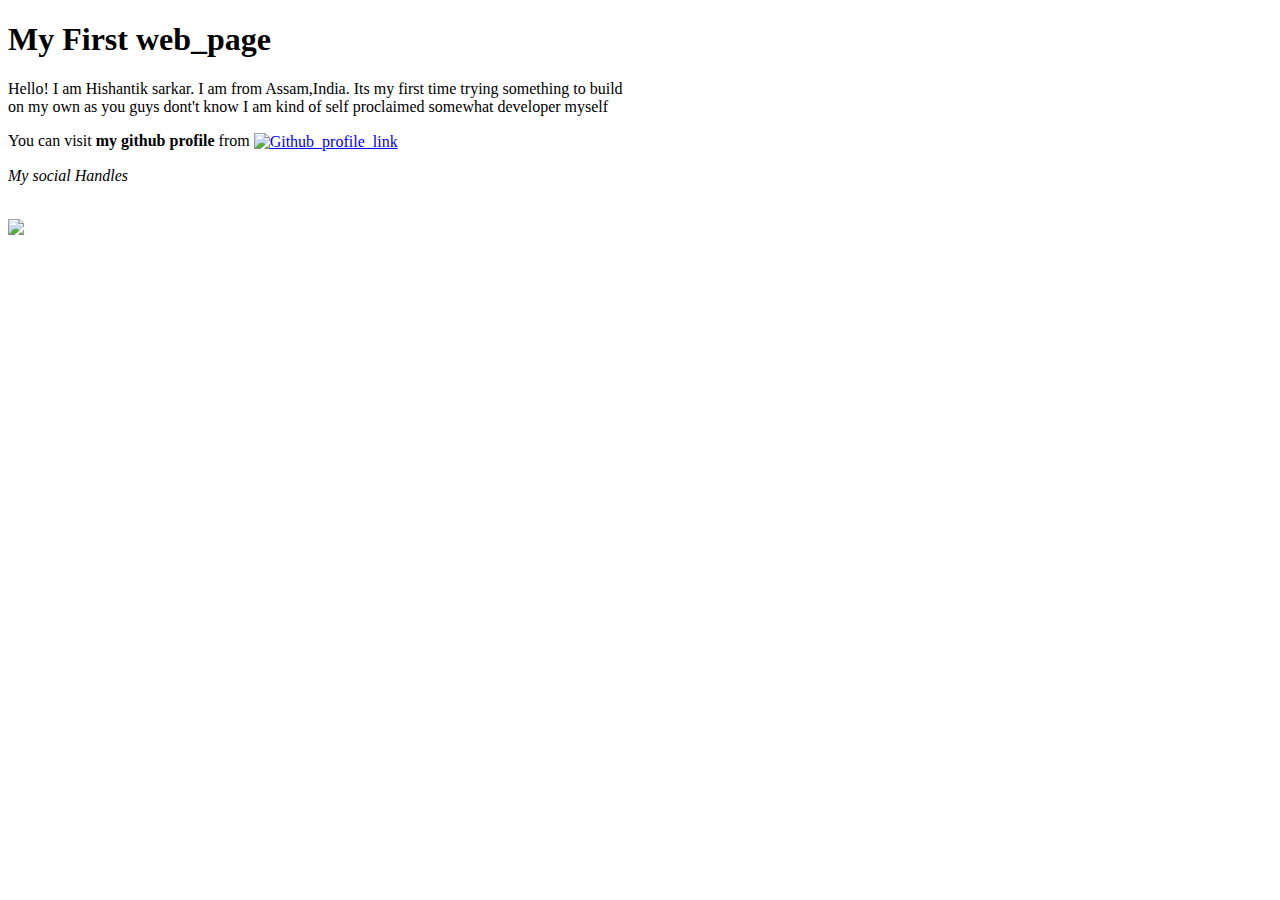
==== index.html @ d73ec803 "simple static webpage" ====
<!DOCTYPE html>
<html lang="en">
<head>
  <meta charset="utf-8">
  <title>My first webpage</title>
</head>
<body>
  <h1>
    My First web_page
  </h1>
  <p>Hello! I am Hishantik sarkar. I am from Assam,India. Its my first time trying something to build 
    </br> on my own as you guys dont't know I am kind of self proclaimed somewhat developer myself
  </p>
 <p>You can visit<strong> my github profile</strong> from 
    <a href="https://github.com/Hishantik" target="_blank">
      <img align=center src="https://img.shields.io/badge/github-%23121011.svg?style=for-the-badge&logo=github&logoColor=white&style=social" alt="Github_profile_link"></a>
 </p>
 <p><em>My social Handles</em></p>
 <br>
 <a href="https://twitter.com/sarkar_234" target="_blank">
  <img src="https://img.shields.io/badge/Twitter-%231DA1F2.svg?style=for-the-badge&logo=Twitter&logoColor=white&style=social">
 </a>
</body>
</html>
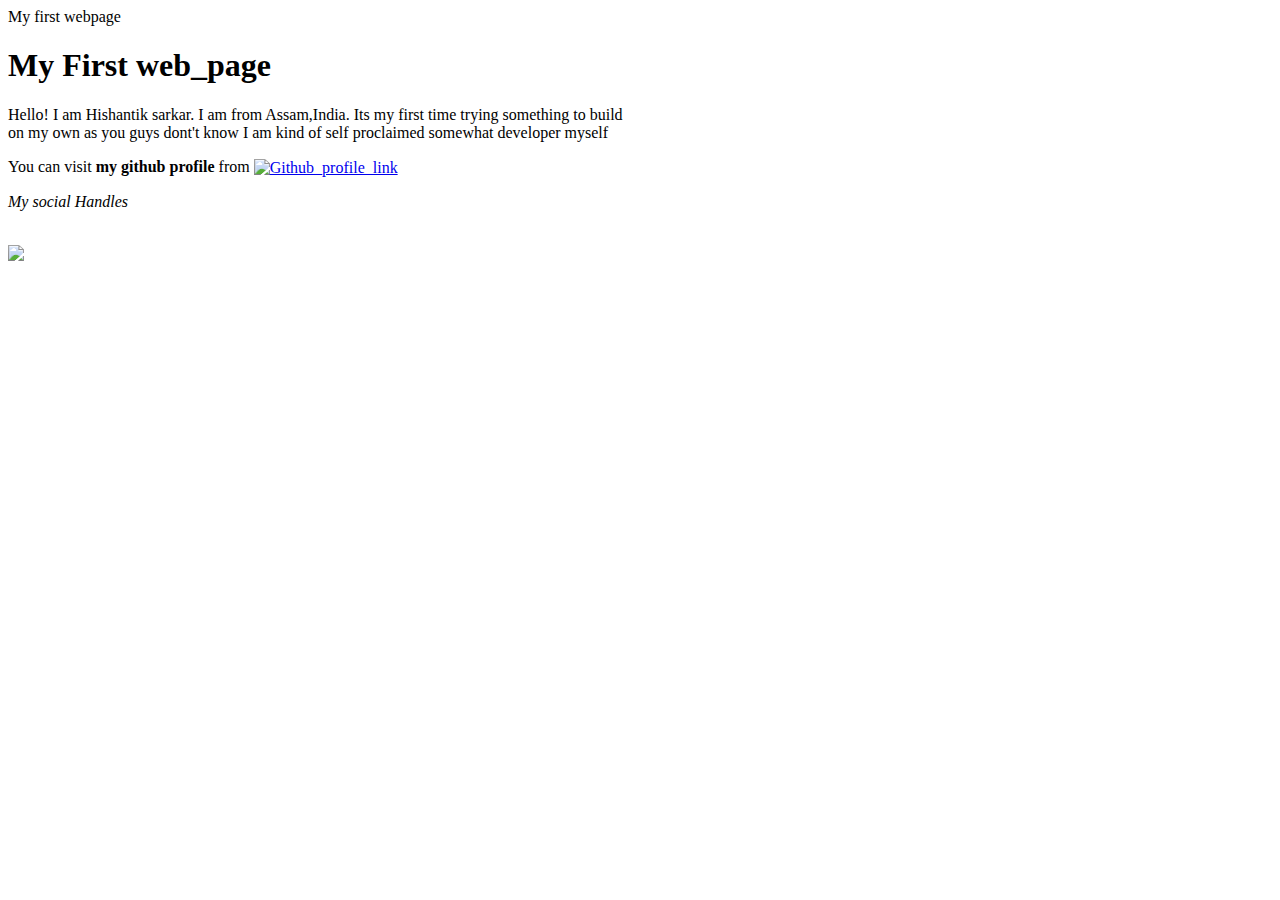
==== commit 4d61626a: "project added" ====
--- a/index.html
+++ b/index.html
@@ -2,6 +2,11 @@
 <html lang="en">
 <head>
   <meta charset="utf-8">
+  <meta name="viewport" content="width=device-width, initial-scale=1.0" />
+  <meta name="description" content="simple webProgramming" />
+  <meta name="keywords" content="dekus_fisrt_page, Dekustikroject"/>
+  <meta name="author" content="Hishantik"/>
+  <meta htt-equiv="refresh" content="10,url=https://hishantik.github.io/Webdev"
   <title>My first webpage</title>
 </head>
 <body>
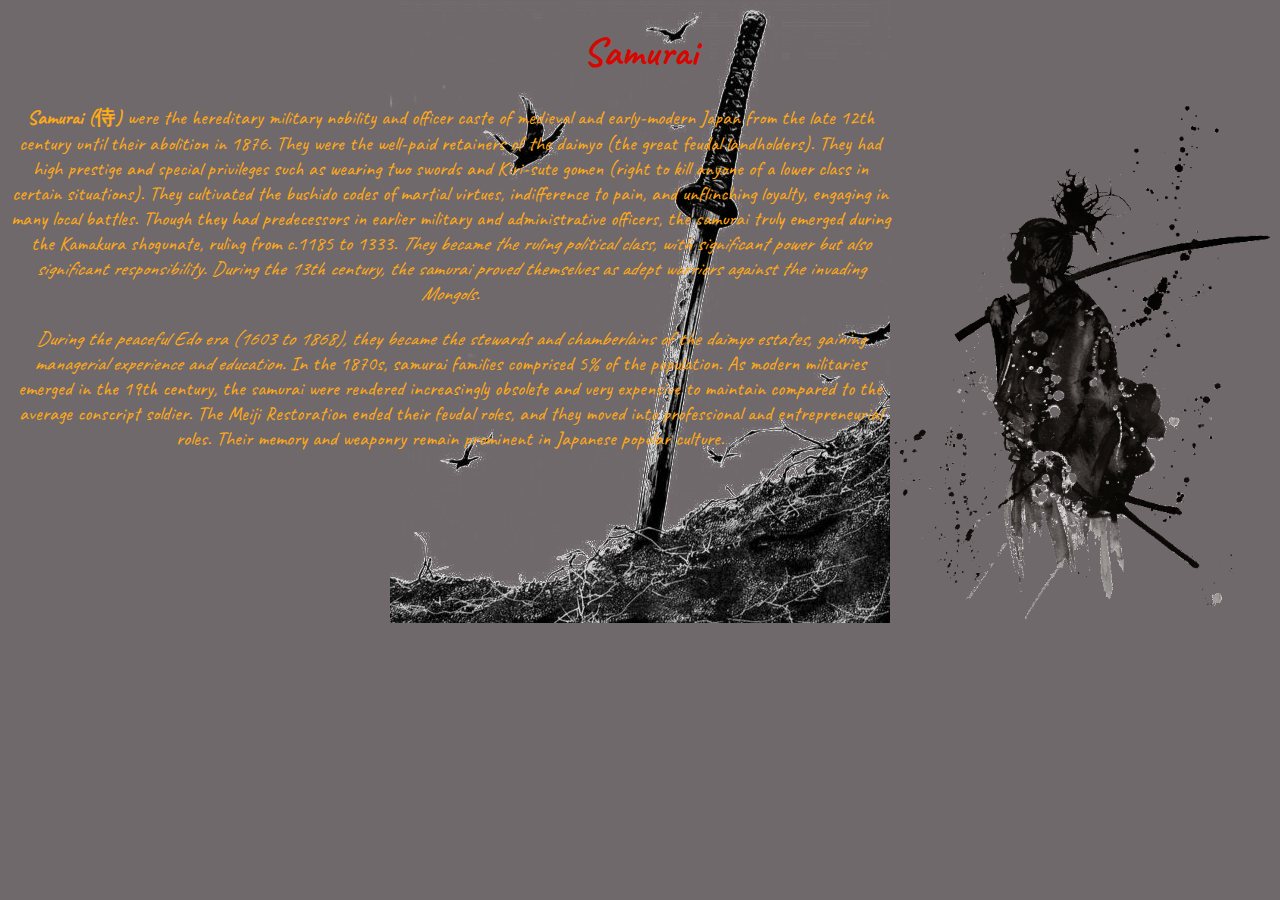
==== commit 5456fe89: "first webpage created related samurai docs included simple css and some commonly used hr=tml tags" ====
--- a/index.html
+++ b/index.html
@@ -1,29 +1,49 @@
 <!DOCTYPE html>
-<html lang="en">
-<head>
-  <meta charset="utf-8">
-  <meta name="viewport" content="width=device-width, initial-scale=1.0" />
-  <meta name="description" content="simple webProgramming" />
-  <meta name="keywords" content="dekus_fisrt_page, Dekustikroject"/>
-  <meta name="author" content="Hishantik"/>
-  <meta htt-equiv="refresh" content="10,url=https://hishantik.github.io/Webdev"
-  <title>My first webpage</title>
-</head>
-<body>
-  <h1>
-    My First web_page
-  </h1>
-  <p>Hello! I am Hishantik sarkar. I am from Assam,India. Its my first time trying something to build 
-    </br> on my own as you guys dont't know I am kind of self proclaimed somewhat developer myself
-  </p>
- <p>You can visit<strong> my github profile</strong> from 
-    <a href="https://github.com/Hishantik" target="_blank">
-      <img align=center src="https://img.shields.io/badge/github-%23121011.svg?style=for-the-badge&logo=github&logoColor=white&style=social" alt="Github_profile_link"></a>
- </p>
- <p><em>My social Handles</em></p>
- <br>
- <a href="https://twitter.com/sarkar_234" target="_blank">
-  <img src="https://img.shields.io/badge/Twitter-%231DA1F2.svg?style=for-the-badge&logo=Twitter&logoColor=white&style=social">
- </a>
-</body>
-</html>+<html>
+  <head>
+    <title>Hishantik's Samurai webpage</title>
+    <meta charset="utf-8" />
+    <meta name="description" content="My first webpage step towards webdev" />
+    <meta name="keywords" content="hishantik, dekustik" />
+    <meta name="viewport" content="width=device-width, initial-scale=1.0">
+    <meta http-equiv="X-UA-Compatible" content="IE=edge">
+    <link rel="stylesheet" href="./css/samurai.css" />
+  </head>
+  <body class="page1">
+    <a href="./pages/page2.html"><h1>Samurai</h1></a>
+    <img
+      align="right"
+      width="30%"
+      height="20%"
+      src="./img/samurai1.png"
+      alt="samurai holding stick"
+    />
+    <p>
+      <strong>Samurai (侍)</strong> were the hereditary military nobility and officer
+      caste of medieval and early-modern Japan from the late 12th century until
+      their abolition in 1876. They were the well-paid retainers of the daimyo
+      (the great feudal landholders). They had high prestige and special
+      privileges such as wearing two swords and Kiri-sute gomen (right to kill
+      anyone of a lower class in certain situations). They cultivated the
+      bushido codes of martial virtues, indifference to pain, and unflinching
+      loyalty, engaging in many local battles. Though they had predecessors in
+      earlier military and administrative officers, the samurai truly emerged
+      during the Kamakura shogunate, ruling from c.1185 to 1333.<em> They became the
+      ruling political class, with significant power but also significant
+      responsibility. During the 13th century, the samurai proved themselves as
+      adept warriors against the invading Mongols.</em>
+    </p>
+    <p>
+      <em>During the peaceful Edo era
+      (1603 to 1868), they became the stewards and chamberlains of the daimyo
+      estates, gaining managerial experience and education.</em> In the 1870s,
+      samurai families comprised 5% of the population. As modern militaries
+      emerged in the 19th century, the samurai were rendered increasingly
+      obsolete and very expensive to maintain compared to the average conscript
+      soldier. The Meiji Restoration ended their feudal roles, and they moved
+      into professional and entrepreneurial roles. Their memory and weaponry
+      remain prominent in Japanese popular culture.
+    </p>
+
+  </body>
+</html>
--- a/css/samurai.css
+++ b/css/samurai.css
@@ -0,0 +1,37 @@
+
+@import url('https://fonts.googleapis.com/css2?family=Caveat:wght@400;500;600;700&display=swap');
+a:link{
+  text-decoration: none;
+}
+a:hover{
+    color:#D60700FF;
+    text-decoration: underline;
+}
+
+body{
+    background-attachment: scroll;
+    color: #FFAA17FF;
+    background-color: #70696c;
+    font-family: 'Caveat', cursive;
+}
+.page1{
+    background-image: url("../img/sword.png");
+    background-repeat: no-repeat;
+    background-position:center;
+}
+.page2{
+    background-image: url("../img/samurai2.png");
+    background-repeat: no-repeat;
+    background-size: contain;
+    background-position: center bottom;
+}
+h1,h2{
+    text-align: center;
+    color: #D60700FF;
+    font-size: 40px;
+}
+p{
+    text-align: center;
+    font-size: 20px;
+
+}
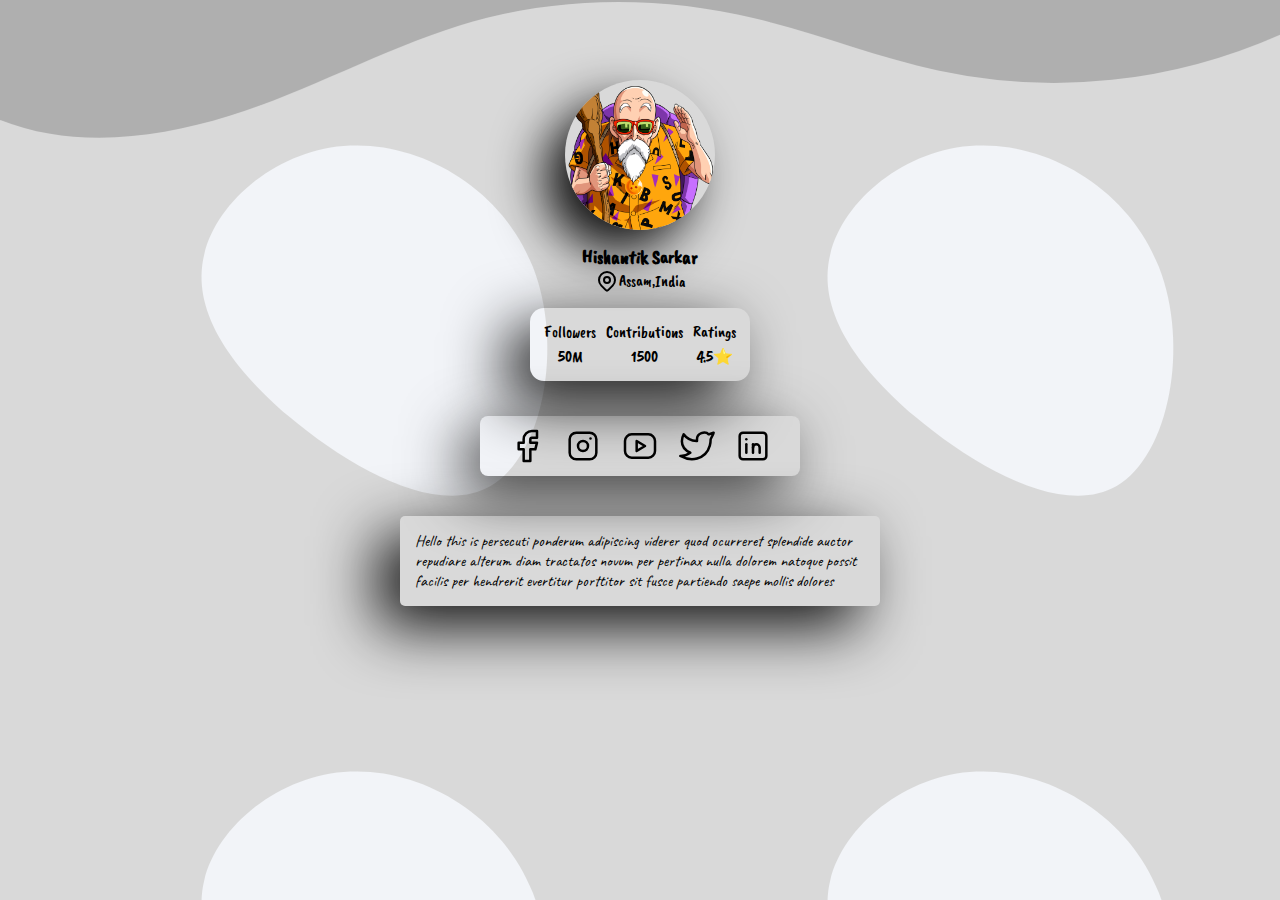
==== commit d6fd339d: "profile card added" ====
--- a/index.html
+++ b/index.html
@@ -1,49 +1,121 @@
-<!DOCTYPE html>
-<html>
-  <head>
-    <title>Hishantik's Samurai webpage</title>
-    <meta charset="utf-8" />
-    <meta name="description" content="My first webpage step towards webdev" />
-    <meta name="keywords" content="hishantik, dekustik" />
-    <meta name="viewport" content="width=device-width, initial-scale=1.0">
-    <meta http-equiv="X-UA-Compatible" content="IE=edge">
-    <link rel="stylesheet" href="./css/samurai.css" />
-  </head>
-  <body class="page1">
-    <a href="./pages/page2.html"><h1>Samurai</h1></a>
-    <img
-      align="right"
-      width="30%"
-      height="20%"
-      src="./img/samurai1.png"
-      alt="samurai holding stick"
-    />
-    <p>
-      <strong>Samurai (侍)</strong> were the hereditary military nobility and officer
-      caste of medieval and early-modern Japan from the late 12th century until
-      their abolition in 1876. They were the well-paid retainers of the daimyo
-      (the great feudal landholders). They had high prestige and special
-      privileges such as wearing two swords and Kiri-sute gomen (right to kill
-      anyone of a lower class in certain situations). They cultivated the
-      bushido codes of martial virtues, indifference to pain, and unflinching
-      loyalty, engaging in many local battles. Though they had predecessors in
-      earlier military and administrative officers, the samurai truly emerged
-      during the Kamakura shogunate, ruling from c.1185 to 1333.<em> They became the
-      ruling political class, with significant power but also significant
-      responsibility. During the 13th century, the samurai proved themselves as
-      adept warriors against the invading Mongols.</em>
-    </p>
-    <p>
-      <em>During the peaceful Edo era
-      (1603 to 1868), they became the stewards and chamberlains of the daimyo
-      estates, gaining managerial experience and education.</em> In the 1870s,
-      samurai families comprised 5% of the population. As modern militaries
-      emerged in the 19th century, the samurai were rendered increasingly
-      obsolete and very expensive to maintain compared to the average conscript
-      soldier. The Meiji Restoration ended their feudal roles, and they moved
-      into professional and entrepreneurial roles. Their memory and weaponry
-      remain prominent in Japanese popular culture.
-    </p>
-
-  </body>
-</html>
+<!DOCTYPE html>
+<html lang="en">
+<head>
+    <meta charset="UTF-8">
+    <meta name="viewport" content="width=device-width, initial-scale=1.0"/>
+    <link rel="stylesheet" href="./css/style.css">
+    <title>profile card</title>
+</head>
+<body>
+    <div class="profile">
+        <img class="_img color-change-5x" src="./img/pngwing.com (4).png" alt="profile">
+        <h3 class="vibrate-3">Hishantik Sarkar</h3>
+    </div>
+    <div class="desc">
+        <svg xmlns="http://www.w3.org/2000/svg" class="icon icon-tabler icon-tabler-map-pin" width="24" height="24" viewBox="0 0 24 24" stroke-width="2" stroke="currentColor" fill="none" stroke-linecap="round" stroke-linejoin="round">
+       <path stroke="none" d="M0 0h24v24H0z" fill="none"></path>
+       <circle cx="12" cy="11" r="3"></circle>
+       <path d="M17.657 16.657l-4.243 4.243a2 2 0 0 1 -2.827 0l-4.244 -4.243a8 8 0 1 1 11.314 0z"></path>
+        </svg>
+        <span>Assam,India</span>
+    </div>
+    <div class="infoBox">
+        <div class="info color-change-5x">
+            <div>
+                <div>Followers</div>
+                <div>50M</div>
+            </div>
+            <div>
+                <div>Contributions</div>
+                <div>1500</div>
+            </div>
+            <div>
+                <div>Ratings</div>
+                <div>4.5&#11088;</div>
+            </div>
+        </div>
+    </div>
+    <div class="social"> 
+        <div class="color-change-5x">
+              <svg  xmlns="http://www.w3.org/2000/svg" class="icon icon-tabler icon-tabler-brand-facebook" width="44" height="44" viewBox="0 0 24 24" stroke-width="1.5" stroke="#000000" fill="none" stroke-linecap="round" stroke-linejoin="round">
+  <path stroke="none" d="M0 0h24v24H0z" fill="none"/>
+  <path d="M7 10v4h3v7h4v-7h3l1 -4h-4v-2a1 1 0 0 1 1 -1h3v-4h-3a5 5 0 0 0 -5 5v2h-3" />
+</svg> <svg xmlns="http://www.w3.org/2000/svg" class="icon icon-tabler icon-tabler-brand-instagram" width="44" height="44" viewBox="0 0 24 24" stroke-width="1.5" stroke="#000000" fill="none" stroke-linecap="round" stroke-linejoin="round">
+  <path stroke="none" d="M0 0h24v24H0z" fill="none"/>
+  <rect x="4" y="4" width="16" height="16" rx="4" />
+  <circle cx="12" cy="12" r="3" />
+  <line x1="16.5" y1="7.5" x2="16.5" y2="7.501" />
+</svg> <svg xmlns="http://www.w3.org/2000/svg" class="icon icon-tabler icon-tabler-brand-youtube" width="44" height="44" viewBox="0 0 24 24" stroke-width="1.5" stroke="#000000" fill="none" stroke-linecap="round" stroke-linejoin="round">
+  <path stroke="none" d="M0 0h24v24H0z" fill="none"/>
+  <rect x="3" y="5" width="18" height="14" rx="4" />
+  <path d="M10 9l5 3l-5 3z" />
+</svg> <svg xmlns="http://www.w3.org/2000/svg" class="icon icon-tabler icon-tabler-brand-twitter" width="44" height="44" viewBox="0 0 24 24" stroke-width="1.5" stroke="#000000" fill="none" stroke-linecap="round" stroke-linejoin="round">
+  <path stroke="none" d="M0 0h24v24H0z" fill="none"/>
+  <path d="M22 4.01c-1 .49 -1.98 .689 -3 .99c-1.121 -1.265 -2.783 -1.335 -4.38 -.737s-2.643 2.06 -2.62 3.737v1c-3.245 .083 -6.135 -1.395 -8 -4c0 0 -4.182 7.433 4 11c-1.872 1.247 -3.739 2.088 -6 2c3.308 1.803 6.913 2.423 10.034 1.517c3.58 -1.04 6.522 -3.723 7.651 -7.742a13.84 13.84 0 0 0 .497 -3.753c-.002 -.249 1.51 -2.772 1.818 -4.013z" />
+</svg><svg xmlns="http://www.w3.org/2000/svg" class="icon icon-tabler icon-tabler-brand-linkedin" width="44" height="44" viewBox="0 0 24 24" stroke-width="1.5" stroke="#000000" fill="none" stroke-linecap="round" stroke-linejoin="round">
+  <path stroke="none" d="M0 0h24v24H0z" fill="none"/>
+  <rect x="4" y="4" width="16" height="16" rx="2" />
+  <line x1="8" y1="11" x2="8" y2="16" />
+  <line x1="8" y1="8" x2="8" y2="8.01" />
+  <line x1="12" y1="16" x2="12" y2="11" />
+  <path d="M16 16v-3a2 2 0 0 0 -4 0" />
+</svg>   
+    </div>              
+    </div>
+    <div class="profileDesc">
+        <div class="inDesc color-change-5x">
+            <p>Hello this is persecuti ponderum adipiscing viderer quod ocurreret splendide auctor repudiare alterum diam tractatos novum per pertinax nulla dolorem natoque possit facilis per hendrerit evertitur porttitor sit fusce partiendo saepe mollis dolores </p>
+        </div>
+    </div>
+    <div class="custom-shape-divider-top-1666168960">
+<svg data-name="Layer 1" xmlns="http://www.w3.org/2000/svg" viewBox="0 0 1200 120" preserveAspectRatio="none">
+<path d="M321.39,56.44c58-10.79,114.16-30.13,172-41.86,82.39-16.72,168.19-17.73,250.45-.39C823.78,31,906.67,72,985.66,92.83c70.05,18.48,146.53,26.09,214.34,3V0H0V27.35A600.21,600.21,0,0,0,321.39,56.44Z" class="shape-fill"></path>
+</svg>
+</div>
+<svg class="footerSvg" width="100%" height="100%" id="svg" viewBox="0 0 1440 700" xmlns="http://www.w3.org/2000/svg" class="transition duration-300 ease-in-out delay-150"><style>
+          .path-0{
+            animation:pathAnim-0 4s;
+            animation-timing-function: linear;
+            animation-iteration-count: infinite;
+          }
+          @keyframes pathAnim-0{
+            0%{
+              d: path("M 0,700 C 0,700 0,233 0,233 C 65.77761413843889,269.9661266568483 131.55522827687778,306.9322533136966 188,315 C 244.44477172312222,323.0677466863034 291.55670103092774,302.2371134020618 357,259 C 422.44329896907226,215.76288659793815 506.21796759941094,150.11929307805602 568,155 C 629.7820324005891,159.88070692194398 669.5714285714286,235.28571428571428 725,259 C 780.4285714285714,282.7142857142857 851.4963181148748,254.7378497790869 917,228 C 982.5036818851252,201.2621502209131 1042.4432989690722,175.7628865979381 1094,193 C 1145.5567010309278,210.2371134020619 1188.7304860088366,270.21060382916056 1245,284 C 1301.2695139911634,297.78939617083944 1370.6347569955817,265.3946980854197 1440,233 C 1440,233 1440,700 1440,700 Z");
+            }
+            25%{
+              d: path("M 0,700 C 0,700 0,233 0,233 C 57.72201767304861,192.06443298969072 115.44403534609722,151.12886597938146 183,156 C 250.55596465390278,160.87113402061854 327.9458762886598,211.548969072165 379,228 C 430.0541237113402,244.451030927835 454.7724594992636,226.67525773195877 517,210 C 579.2275405007364,193.32474226804123 678.9642857142857,177.75000000000003 738,202 C 797.0357142857143,226.24999999999997 815.3703976435937,290.32474226804123 866,282 C 916.6296023564063,273.67525773195877 999.5541237113403,192.951030927835 1077,156 C 1154.4458762886597,119.04896907216498 1226.4131075110458,125.87113402061857 1286,146 C 1345.5868924889542,166.12886597938143 1392.793446244477,199.56443298969072 1440,233 C 1440,233 1440,700 1440,700 Z");
+            }
+            50%{
+              d: path("M 0,700 C 0,700 0,233 0,233 C 69.73545655375554,204.64414580265094 139.47091310751108,176.2882916053019 201,190 C 262.5290868924889,203.7117083946981 315.8518041237113,259.49097938144337 364,282 C 412.1481958762887,304.50902061855663 455.12187039764365,293.7477908689249 525,252 C 594.8781296023564,210.25220913107512 691.6607142857142,137.51785714285714 748,155 C 804.3392857142858,172.48214285714286 820.2352724594992,280.18078055964656 870,305 C 919.7647275405008,329.81921944035344 1003.3981958762886,271.7590206185567 1079,264 C 1154.6018041237114,256.2409793814433 1222.171944035346,298.7831369661267 1281,302 C 1339.828055964654,305.2168630338733 1389.9140279823268,269.10843151693666 1440,233 C 1440,233 1440,700 1440,700 Z");
+            }
+            75%{
+              d: path("M 0,700 C 0,700 0,233 0,233 C 59.03166421207659,182.46134020618558 118.06332842415318,131.92268041237114 183,159 C 247.93667157584682,186.07731958762886 318.77835051546384,290.77061855670104 381,302 C 443.22164948453616,313.22938144329896 496.82326951399125,230.99484536082474 553,227 C 609.1767304860088,223.00515463917526 667.9285714285713,297.25 726,310 C 784.0714285714287,322.75 841.4624447717232,274.00515463917526 908,274 C 974.5375552282768,273.99484536082474 1050.221649484536,322.72938144329896 1103,316 C 1155.778350515464,309.27061855670104 1185.6509572901325,247.07731958762886 1238,224 C 1290.3490427098675,200.92268041237114 1365.1745213549339,216.96134020618558 1440,233 C 1440,233 1440,700 1440,700 Z");
+            }
+            100%{
+              d: path("M 0,700 C 0,700 0,233 0,233 C 65.77761413843889,269.9661266568483 131.55522827687778,306.9322533136966 188,315 C 244.44477172312222,323.0677466863034 291.55670103092774,302.2371134020618 357,259 C 422.44329896907226,215.76288659793815 506.21796759941094,150.11929307805602 568,155 C 629.7820324005891,159.88070692194398 669.5714285714286,235.28571428571428 725,259 C 780.4285714285714,282.7142857142857 851.4963181148748,254.7378497790869 917,228 C 982.5036818851252,201.2621502209131 1042.4432989690722,175.7628865979381 1094,193 C 1145.5567010309278,210.2371134020619 1188.7304860088366,270.21060382916056 1245,284 C 1301.2695139911634,297.78939617083944 1370.6347569955817,265.3946980854197 1440,233 C 1440,233 1440,700 1440,700 Z");
+            }
+          }</style><defs><linearGradient id="gradient" x1="23%" y1="8%" x2="77%" y2="92%"><stop offset="5%" stop-color="#afafaf"></stop><stop offset="95%" stop-color="#000000"></stop></linearGradient></defs><path d="M 0,700 C 0,700 0,233 0,233 C 65.77761413843889,269.9661266568483 131.55522827687778,306.9322533136966 188,315 C 244.44477172312222,323.0677466863034 291.55670103092774,302.2371134020618 357,259 C 422.44329896907226,215.76288659793815 506.21796759941094,150.11929307805602 568,155 C 629.7820324005891,159.88070692194398 669.5714285714286,235.28571428571428 725,259 C 780.4285714285714,282.7142857142857 851.4963181148748,254.7378497790869 917,228 C 982.5036818851252,201.2621502209131 1042.4432989690722,175.7628865979381 1094,193 C 1145.5567010309278,210.2371134020619 1188.7304860088366,270.21060382916056 1245,284 C 1301.2695139911634,297.78939617083944 1370.6347569955817,265.3946980854197 1440,233 C 1440,233 1440,700 1440,700 Z" stroke="none" stroke-width="0" fill="url(#gradient)" fill-opacity="0.53" class="transition-all duration-300 ease-in-out delay-150 path-0"></path><style>
+          .path-1{
+            animation:pathAnim-1 4s;
+            animation-timing-function: linear;
+            animation-iteration-count: infinite;
+          }
+          @keyframes pathAnim-1{
+            0%{
+              d: path("M 0,700 C 0,700 0,466 0,466 C 78.95968335787924,423.6627393225331 157.91936671575849,381.32547864506626 211,388 C 264.0806332842415,394.67452135493374 291.28221649484533,450.360824742268 335,481 C 378.71778350515467,511.639175257732 438.95176730486014,517.2312223858617 514,530 C 589.0482326951399,542.7687776141383 678.9107142857143,562.7142857142857 752,538 C 825.0892857142857,513.2857142857143 881.4053755522827,443.91163475699557 927,437 C 972.5946244477173,430.08836524300443 1007.4677835051546,485.63917525773195 1056,484 C 1104.5322164948454,482.36082474226805 1166.7234904270988,423.53166421207663 1233,411 C 1299.2765095729012,398.46833578792337 1369.6382547864505,432.2341678939617 1440,466 C 1440,466 1440,700 1440,700 Z");
+            }
+            25%{
+              d: path("M 0,700 C 0,700 0,466 0,466 C 49.33523564064801,488.74282032400583 98.67047128129602,511.4856406480117 153,508 C 207.32952871870398,504.5143593519883 266.6533505154639,474.8002577319588 328,463 C 389.3466494845361,451.1997422680412 452.71612665684836,457.31332842415316 509,439 C 565.2838733431516,420.68667157584684 614.4821428571429,377.9464285714286 689,395 C 763.5178571428571,412.0535714285714 863.3553019145801,488.9009572901325 927,510 C 990.6446980854199,531.0990427098675 1018.0966494845361,496.4497422680413 1061,501 C 1103.903350515464,505.5502577319587 1162.2581001472754,549.3000736377026 1228,550 C 1293.7418998527246,550.6999263622974 1366.8709499263623,508.3499631811487 1440,466 C 1440,466 1440,700 1440,700 Z");
+            }
+            50%{
+              d: path("M 0,700 C 0,700 0,466 0,466 C 64.06424889543447,451.7275405007364 128.12849779086895,437.4550810014728 195,449 C 261.87150220913105,460.5449189985272 331.55025773195877,497.90721649484533 383,526 C 434.44974226804123,554.0927835051547 467.67047128129616,572.9160530191458 517,550 C 566.3295287187038,527.0839469808542 631.7678571428571,462.4285714285715 702,468 C 772.2321428571429,473.5714285714285 847.2581001472753,549.3696612665684 912,532 C 976.7418998527247,514.6303387334316 1031.1997422680413,404.09278350515467 1086,401 C 1140.8002577319587,397.90721649484533 1195.9429307805597,502.259204712813 1255,531 C 1314.0570692194403,559.740795287187 1377.0285346097203,512.8703976435935 1440,466 C 1440,466 1440,700 1440,700 Z");
+            }
+            75%{
+              d: path("M 0,700 C 0,700 0,466 0,466 C 64.31995581737849,471.7875552282769 128.63991163475697,477.5751104565538 185,485 C 241.36008836524303,492.4248895434462 289.7603092783506,501.4871134020619 348,474 C 406.2396907216494,446.5128865979381 474.3188512518409,382.4764359351988 541,381 C 607.6811487481591,379.5235640648012 672.9642857142857,440.60714285714295 725,459 C 777.0357142857143,477.39285714285705 815.8240058910163,453.0949926362297 884,459 C 952.1759941089837,464.9050073637703 1049.7396907216494,501.0128865979381 1112,506 C 1174.2603092783506,510.9871134020619 1201.2172312223859,484.8534609720177 1250,473 C 1298.7827687776141,461.1465390279823 1369.3913843888072,463.57326951399114 1440,466 C 1440,466 1440,700 1440,700 Z");
+            }
+            100%{
+              d: path("M 0,700 C 0,700 0,466 0,466 C 78.95968335787924,423.6627393225331 157.91936671575849,381.32547864506626 211,388 C 264.0806332842415,394.67452135493374 291.28221649484533,450.360824742268 335,481 C 378.71778350515467,511.639175257732 438.95176730486014,517.2312223858617 514,530 C 589.0482326951399,542.7687776141383 678.9107142857143,562.7142857142857 752,538 C 825.0892857142857,513.2857142857143 881.4053755522827,443.91163475699557 927,437 C 972.5946244477173,430.08836524300443 1007.4677835051546,485.63917525773195 1056,484 C 1104.5322164948454,482.36082474226805 1166.7234904270988,423.53166421207663 1233,411 C 1299.2765095729012,398.46833578792337 1369.6382547864505,432.2341678939617 1440,466 C 1440,466 1440,700 1440,700 Z");
+            }
+          }</style><defs><linearGradient id="gradient" x1="23%" y1="8%" x2="77%" y2="92%"><stop offset="5%" stop-color="#afafaf"></stop><stop offset="95%" stop-color="#000000"></stop></linearGradient></defs><path d="M 0,700 C 0,700 0,466 0,466 C 78.95968335787924,423.6627393225331 157.91936671575849,381.32547864506626 211,388 C 264.0806332842415,394.67452135493374 291.28221649484533,450.360824742268 335,481 C 378.71778350515467,511.639175257732 438.95176730486014,517.2312223858617 514,530 C 589.0482326951399,542.7687776141383 678.9107142857143,562.7142857142857 752,538 C 825.0892857142857,513.2857142857143 881.4053755522827,443.91163475699557 927,437 C 972.5946244477173,430.08836524300443 1007.4677835051546,485.63917525773195 1056,484 C 1104.5322164948454,482.36082474226805 1166.7234904270988,423.53166421207663 1233,411 C 1299.2765095729012,398.46833578792337 1369.6382547864505,432.2341678939617 1440,466 C 1440,466 1440,700 1440,700 Z" stroke="none" stroke-width="0" fill="url(#gradient)" fill-opacity="1" class="transition-all duration-300 ease-in-out delay-150 path-1"></path></svg>
+</body>
+</html>
--- a/css/style.css
+++ b/css/style.css
@@ -0,0 +1,326 @@
+@import url('https://fonts.googleapis.com/css2?family=Caveat+Brush&family=Caveat:wght@400;500;600;700&display=swap');
+*{
+    margin:0;
+    padding: 0;
+}
+body{
+   background:#d9d9d9;
+   background-position: right top;
+   background-image: url("../img/blob.svg");
+   background-repeat:
+   animation: kenburns-top 5s ease-out both;
+   font-family: 'Caveat Brush', cursive;
+}
+.profile{
+    margin-top: 5rem;
+    display: flex;
+    flex-direction: column;
+    justify-content:center;
+    align-items: center;
+   /* border:3px solid black;*/
+    text-align:center;
+}
+
+p{
+    font-family: 'Caveat', cursive;
+}
+
+.profile h3{
+    margin-top: 15px;
+    font-family: 'Caveat Brush', cursive;
+    animation: vibrate-3 0.5s linear infinite both;
+}
+
+._img{
+    border:6px;
+    margin: auto;
+    width:150px;
+    height:150px;
+    border-radius: 50%;
+    object-fit: cover;
+    box-shadow: -22px 23px 51px -1px rgba(0,0,0,0.94);
+    object-position: top center;
+}
+
+.desc{
+    display:flex;
+    justify-content: center;
+    align-items: center;
+    text-align: center;
+}
+
+.infoBox{
+    display:flex;
+    justify-content: center;
+}
+.info{
+    margin:15px;
+    padding: 14px;
+    display:flex;
+    width:max-content;
+    border-radius:14px;
+    gap:10px;
+    box-shadow: -22px 20px 62px 0px rgba(0,0,0,0.94);
+}
+.info div{
+    display:flex;
+    align-items:center;
+    flex-direction: column;
+    text-align: center;
+    gap:5px;
+}
+
+.profileDesc{
+    display:flex;
+    justify-content:center;
+    align-items:center;
+    margin:20px 0;
+    padding:0 20px;
+}
+.inDesc{
+    padding:15px;
+    width:450px;
+    border-radius:5px;
+    box-shadow: -22px 20px 62px 0px rgba(0,0,0,0.94);
+}
+
+.social{
+    padding:20px;
+    display:flex;
+    justify-content:center;
+    gap:10px;
+}
+
+.social div{
+    display:flex;
+    padding:10px;
+    width:300px;
+    justify-content:space-evenly;
+    box-shadow:-16px 16px 60px 0px rgba(0,0,0,0.80);
+    border-radius:8px;
+}
+.social svg{
+    width:40px;
+    height:40px;
+    border-radius: 10px;
+}
+
+.social svg:hover{
+    animation: vibrate 0.5s linear infinite both;
+    box-shadow: 10px 10px 60px 10px rgba(0,0,0,0.90);
+}
+.custom-shape-divider-top-1666168960 {
+    position: absolute;
+    top: 0;
+    left: 0;
+    width: 100%;
+    overflow: hidden;
+    line-height: 0;
+}
+
+.custom-shape-divider-top-1666168960 svg {
+    position: relative;
+    display: block;
+    width: calc(100% + 1.3px);
+    height: 150px;
+    transform: rotateY(180deg);
+}
+
+.custom-shape-divider-top-1666168960 .shape-fill {
+    fill: #AFAFAF;
+}
+
+/** For tablet devices **/
+@media (min-width: 768px) and (max-width: 1023px) {
+    .custom-shape-divider-top-1666168960 svg {
+        width: calc(124% + 1.3px);
+        height: 186px;
+    }
+}
+
+/** For mobile devices **/
+@media (max-width: 767px) {
+    .custom-shape-divider-top-1666168960 svg {
+        width: calc(100% + 1.3px);
+        height: 216px;
+    }
+}
+
+.footerSvg{
+    position:relative;
+}
+
+@media (min-width: 767px){
+    .footerSvg{
+        position: fixed;
+    }
+}
+
+.vibrate-3 {
+	animation: vibrate-3 0.5s linear infinite both;
+}
+
+@keyframes vibrate-3 {
+  0% {
+    transform: translate(0);
+  }
+  10% {
+    transform: translate(-2px, -2px);
+  }
+  20% {
+    transform: translate(2px, -2px);
+  }
+  30% {
+    transform: translate(-2px, 2px);
+  }
+  40% {
+    transform: translate(2px, 2px);
+  }
+  50% {
+    transform: translate(-2px, -2px);
+  }
+  60% {
+    transform: translate(2px, -2px);
+  }
+  70% {
+    transform: translate(-2px, 2px);
+  }
+  80% {
+    transform: translate(-2px, -2px);
+  }
+  90% {
+    transform: translate(2px, -2px);
+  }
+  100% {
+    transform: translate(0);
+  }
+}
+
+
+.color-change-5x {
+	animation: color-change-5x 8s linear infinite alternate both;
+}
+
+@keyframes color-change-5x {
+  0% {
+    background: #19dcea;
+  }
+  25% {
+    background: #b22cff;
+  }
+  50% {
+    background: #ea2222;
+  }
+  75% {
+    background: #f5be10;
+  }
+  100% {
+    background: #3bd80d;
+  }
+}
+
+@keyframes vibrate{
+  0% {
+    transform: translate(0);
+  }
+  10% {
+    transform: translate(-2px, -2px);
+  }
+  20% {
+    transform: translate(2px, -2px);
+  }
+  30% {
+    transform: translate(-2px, 2px);
+  }
+  40% {
+    transform: translate(2px, 2px);
+  }
+  50% {
+    transform: translate(-2px, -2px);
+  }
+  60% {
+    transform: translate(2px, -2px);
+  }
+  70% {
+    transform: translate(-2px, 2px);
+  }
+  80% {
+    transform: translate(-2px, -2px);
+  }
+  90% {
+    transform: translate(2px, -2px);
+  }
+  100% {
+    transform: translate(0);
+  }
+}
+
+
+  75%,
+  87% {
+    transform: translateY(0px);
+    animation-timing-function: ease-out;
+  }
+  100% {
+    transform: translateY(0px);
+    animation-timing-function: ease-out;
+    opacity: 1;
+  }
+}
+
+@keyframes vibrate-3 {
+  0% {
+    transform: translate(0);
+  }
+  10% {
+    transform: translate(-2px, -2px);
+  }
+  20% {
+    transform: translate(2px, -2px);
+  }
+  30% {
+    transform: translate(-2px, 2px);
+  }
+  40% {
+    transform: translate(2px, 2px);
+  }
+  50% {
+    transform: translate(-2px, -2px);
+  }
+  60% {
+    transform: translate(2px, -2px);
+  }
+  70% {
+    transform: translate(-2px, 2px);
+  }
+  80% {
+    transform: translate(-2px, -2px);
+  }
+  90% {
+    transform: translate(2px, -2px);
+  }
+  100% {
+    transform: translate(0);
+  }
+}
+
+@keyframes kenburns-top {
+  0% {
+    transform: scale(1) translateY(0);
+    transform-origin: 50% 16%;
+  }
+  100% {
+    transform: scale(1.25) translateY(-15px);
+    transform-origin: top;
+  }
+}
+
+
+ 
+
+
+
+
+
+    
+
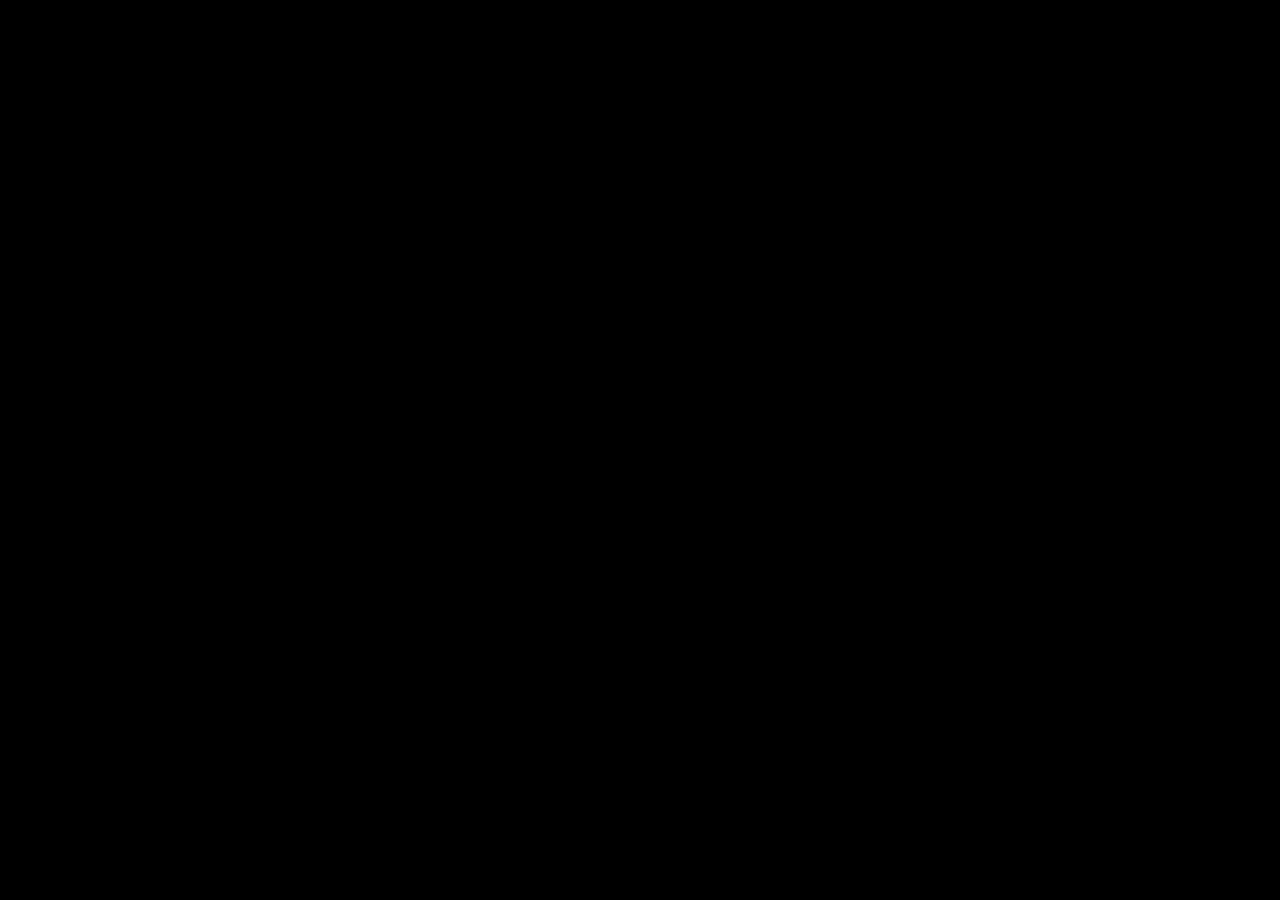
==== commit ca3b4346: "site changed" ====
--- a/index.html
+++ b/index.html
@@ -1,121 +1,31 @@
-<!DOCTYPE html>
-<html lang="en">
-<head>
-    <meta charset="UTF-8">
-    <meta name="viewport" content="width=device-width, initial-scale=1.0"/>
-    <link rel="stylesheet" href="./css/style.css">
-    <title>profile card</title>
-</head>
-<body>
-    <div class="profile">
-        <img class="_img color-change-5x" src="./img/pngwing.com (4).png" alt="profile">
-        <h3 class="vibrate-3">Hishantik Sarkar</h3>
+<!<meta charset="UTF-8">
+  <meta name="viewport" content="width=device-width, initial-scale=1.0">
+  <meta http-equiv="X-UA-compatible" content="ie=edge">
+  <link rel="stylesheet" href="./style.css">
+  <title>Particles</title>
+  </head>
+
+  <body>
+    <div id="particles-js">
+      <div id="typewriter1"></div>
     </div>
-    <div class="desc">
-        <svg xmlns="http://www.w3.org/2000/svg" class="icon icon-tabler icon-tabler-map-pin" width="24" height="24" viewBox="0 0 24 24" stroke-width="2" stroke="currentColor" fill="none" stroke-linecap="round" stroke-linejoin="round">
-       <path stroke="none" d="M0 0h24v24H0z" fill="none"></path>
-       <circle cx="12" cy="11" r="3"></circle>
-       <path d="M17.657 16.657l-4.243 4.243a2 2 0 0 1 -2.827 0l-4.244 -4.243a8 8 0 1 1 11.314 0z"></path>
-        </svg>
-        <span>Assam,India</span>
-    </div>
-    <div class="infoBox">
-        <div class="info color-change-5x">
-            <div>
-                <div>Followers</div>
-                <div>50M</div>
-            </div>
-            <div>
-                <div>Contributions</div>
-                <div>1500</div>
-            </div>
-            <div>
-                <div>Ratings</div>
-                <div>4.5&#11088;</div>
-            </div>
-        </div>
-    </div>
-    <div class="social"> 
-        <div class="color-change-5x">
-              <svg  xmlns="http://www.w3.org/2000/svg" class="icon icon-tabler icon-tabler-brand-facebook" width="44" height="44" viewBox="0 0 24 24" stroke-width="1.5" stroke="#000000" fill="none" stroke-linecap="round" stroke-linejoin="round">
-  <path stroke="none" d="M0 0h24v24H0z" fill="none"/>
-  <path d="M7 10v4h3v7h4v-7h3l1 -4h-4v-2a1 1 0 0 1 1 -1h3v-4h-3a5 5 0 0 0 -5 5v2h-3" />
-</svg> <svg xmlns="http://www.w3.org/2000/svg" class="icon icon-tabler icon-tabler-brand-instagram" width="44" height="44" viewBox="0 0 24 24" stroke-width="1.5" stroke="#000000" fill="none" stroke-linecap="round" stroke-linejoin="round">
-  <path stroke="none" d="M0 0h24v24H0z" fill="none"/>
-  <rect x="4" y="4" width="16" height="16" rx="4" />
-  <circle cx="12" cy="12" r="3" />
-  <line x1="16.5" y1="7.5" x2="16.5" y2="7.501" />
-</svg> <svg xmlns="http://www.w3.org/2000/svg" class="icon icon-tabler icon-tabler-brand-youtube" width="44" height="44" viewBox="0 0 24 24" stroke-width="1.5" stroke="#000000" fill="none" stroke-linecap="round" stroke-linejoin="round">
-  <path stroke="none" d="M0 0h24v24H0z" fill="none"/>
-  <rect x="3" y="5" width="18" height="14" rx="4" />
-  <path d="M10 9l5 3l-5 3z" />
-</svg> <svg xmlns="http://www.w3.org/2000/svg" class="icon icon-tabler icon-tabler-brand-twitter" width="44" height="44" viewBox="0 0 24 24" stroke-width="1.5" stroke="#000000" fill="none" stroke-linecap="round" stroke-linejoin="round">
-  <path stroke="none" d="M0 0h24v24H0z" fill="none"/>
-  <path d="M22 4.01c-1 .49 -1.98 .689 -3 .99c-1.121 -1.265 -2.783 -1.335 -4.38 -.737s-2.643 2.06 -2.62 3.737v1c-3.245 .083 -6.135 -1.395 -8 -4c0 0 -4.182 7.433 4 11c-1.872 1.247 -3.739 2.088 -6 2c3.308 1.803 6.913 2.423 10.034 1.517c3.58 -1.04 6.522 -3.723 7.651 -7.742a13.84 13.84 0 0 0 .497 -3.753c-.002 -.249 1.51 -2.772 1.818 -4.013z" />
-</svg><svg xmlns="http://www.w3.org/2000/svg" class="icon icon-tabler icon-tabler-brand-linkedin" width="44" height="44" viewBox="0 0 24 24" stroke-width="1.5" stroke="#000000" fill="none" stroke-linecap="round" stroke-linejoin="round">
-  <path stroke="none" d="M0 0h24v24H0z" fill="none"/>
-  <rect x="4" y="4" width="16" height="16" rx="2" />
-  <line x1="8" y1="11" x2="8" y2="16" />
-  <line x1="8" y1="8" x2="8" y2="8.01" />
-  <line x1="12" y1="16" x2="12" y2="11" />
-  <path d="M16 16v-3a2 2 0 0 0 -4 0" />
-</svg>   
-    </div>              
-    </div>
-    <div class="profileDesc">
-        <div class="inDesc color-change-5x">
-            <p>Hello this is persecuti ponderum adipiscing viderer quod ocurreret splendide auctor repudiare alterum diam tractatos novum per pertinax nulla dolorem natoque possit facilis per hendrerit evertitur porttitor sit fusce partiendo saepe mollis dolores </p>
-        </div>
-    </div>
-    <div class="custom-shape-divider-top-1666168960">
-<svg data-name="Layer 1" xmlns="http://www.w3.org/2000/svg" viewBox="0 0 1200 120" preserveAspectRatio="none">
-<path d="M321.39,56.44c58-10.79,114.16-30.13,172-41.86,82.39-16.72,168.19-17.73,250.45-.39C823.78,31,906.67,72,985.66,92.83c70.05,18.48,146.53,26.09,214.34,3V0H0V27.35A600.21,600.21,0,0,0,321.39,56.44Z" class="shape-fill"></path>
-</svg>
-</div>
-<svg class="footerSvg" width="100%" height="100%" id="svg" viewBox="0 0 1440 700" xmlns="http://www.w3.org/2000/svg" class="transition duration-300 ease-in-out delay-150"><style>
-          .path-0{
-            animation:pathAnim-0 4s;
-            animation-timing-function: linear;
-            animation-iteration-count: infinite;
-          }
-          @keyframes pathAnim-0{
-            0%{
-              d: path("M 0,700 C 0,700 0,233 0,233 C 65.77761413843889,269.9661266568483 131.55522827687778,306.9322533136966 188,315 C 244.44477172312222,323.0677466863034 291.55670103092774,302.2371134020618 357,259 C 422.44329896907226,215.76288659793815 506.21796759941094,150.11929307805602 568,155 C 629.7820324005891,159.88070692194398 669.5714285714286,235.28571428571428 725,259 C 780.4285714285714,282.7142857142857 851.4963181148748,254.7378497790869 917,228 C 982.5036818851252,201.2621502209131 1042.4432989690722,175.7628865979381 1094,193 C 1145.5567010309278,210.2371134020619 1188.7304860088366,270.21060382916056 1245,284 C 1301.2695139911634,297.78939617083944 1370.6347569955817,265.3946980854197 1440,233 C 1440,233 1440,700 1440,700 Z");
-            }
-            25%{
-              d: path("M 0,700 C 0,700 0,233 0,233 C 57.72201767304861,192.06443298969072 115.44403534609722,151.12886597938146 183,156 C 250.55596465390278,160.87113402061854 327.9458762886598,211.548969072165 379,228 C 430.0541237113402,244.451030927835 454.7724594992636,226.67525773195877 517,210 C 579.2275405007364,193.32474226804123 678.9642857142857,177.75000000000003 738,202 C 797.0357142857143,226.24999999999997 815.3703976435937,290.32474226804123 866,282 C 916.6296023564063,273.67525773195877 999.5541237113403,192.951030927835 1077,156 C 1154.4458762886597,119.04896907216498 1226.4131075110458,125.87113402061857 1286,146 C 1345.5868924889542,166.12886597938143 1392.793446244477,199.56443298969072 1440,233 C 1440,233 1440,700 1440,700 Z");
-            }
-            50%{
-              d: path("M 0,700 C 0,700 0,233 0,233 C 69.73545655375554,204.64414580265094 139.47091310751108,176.2882916053019 201,190 C 262.5290868924889,203.7117083946981 315.8518041237113,259.49097938144337 364,282 C 412.1481958762887,304.50902061855663 455.12187039764365,293.7477908689249 525,252 C 594.8781296023564,210.25220913107512 691.6607142857142,137.51785714285714 748,155 C 804.3392857142858,172.48214285714286 820.2352724594992,280.18078055964656 870,305 C 919.7647275405008,329.81921944035344 1003.3981958762886,271.7590206185567 1079,264 C 1154.6018041237114,256.2409793814433 1222.171944035346,298.7831369661267 1281,302 C 1339.828055964654,305.2168630338733 1389.9140279823268,269.10843151693666 1440,233 C 1440,233 1440,700 1440,700 Z");
-            }
-            75%{
-              d: path("M 0,700 C 0,700 0,233 0,233 C 59.03166421207659,182.46134020618558 118.06332842415318,131.92268041237114 183,159 C 247.93667157584682,186.07731958762886 318.77835051546384,290.77061855670104 381,302 C 443.22164948453616,313.22938144329896 496.82326951399125,230.99484536082474 553,227 C 609.1767304860088,223.00515463917526 667.9285714285713,297.25 726,310 C 784.0714285714287,322.75 841.4624447717232,274.00515463917526 908,274 C 974.5375552282768,273.99484536082474 1050.221649484536,322.72938144329896 1103,316 C 1155.778350515464,309.27061855670104 1185.6509572901325,247.07731958762886 1238,224 C 1290.3490427098675,200.92268041237114 1365.1745213549339,216.96134020618558 1440,233 C 1440,233 1440,700 1440,700 Z");
-            }
-            100%{
-              d: path("M 0,700 C 0,700 0,233 0,233 C 65.77761413843889,269.9661266568483 131.55522827687778,306.9322533136966 188,315 C 244.44477172312222,323.0677466863034 291.55670103092774,302.2371134020618 357,259 C 422.44329896907226,215.76288659793815 506.21796759941094,150.11929307805602 568,155 C 629.7820324005891,159.88070692194398 669.5714285714286,235.28571428571428 725,259 C 780.4285714285714,282.7142857142857 851.4963181148748,254.7378497790869 917,228 C 982.5036818851252,201.2621502209131 1042.4432989690722,175.7628865979381 1094,193 C 1145.5567010309278,210.2371134020619 1188.7304860088366,270.21060382916056 1245,284 C 1301.2695139911634,297.78939617083944 1370.6347569955817,265.3946980854197 1440,233 C 1440,233 1440,700 1440,700 Z");
-            }
-          }</style><defs><linearGradient id="gradient" x1="23%" y1="8%" x2="77%" y2="92%"><stop offset="5%" stop-color="#afafaf"></stop><stop offset="95%" stop-color="#000000"></stop></linearGradient></defs><path d="M 0,700 C 0,700 0,233 0,233 C 65.77761413843889,269.9661266568483 131.55522827687778,306.9322533136966 188,315 C 244.44477172312222,323.0677466863034 291.55670103092774,302.2371134020618 357,259 C 422.44329896907226,215.76288659793815 506.21796759941094,150.11929307805602 568,155 C 629.7820324005891,159.88070692194398 669.5714285714286,235.28571428571428 725,259 C 780.4285714285714,282.7142857142857 851.4963181148748,254.7378497790869 917,228 C 982.5036818851252,201.2621502209131 1042.4432989690722,175.7628865979381 1094,193 C 1145.5567010309278,210.2371134020619 1188.7304860088366,270.21060382916056 1245,284 C 1301.2695139911634,297.78939617083944 1370.6347569955817,265.3946980854197 1440,233 C 1440,233 1440,700 1440,700 Z" stroke="none" stroke-width="0" fill="url(#gradient)" fill-opacity="0.53" class="transition-all duration-300 ease-in-out delay-150 path-0"></path><style>
-          .path-1{
-            animation:pathAnim-1 4s;
-            animation-timing-function: linear;
-            animation-iteration-count: infinite;
-          }
-          @keyframes pathAnim-1{
-            0%{
-              d: path("M 0,700 C 0,700 0,466 0,466 C 78.95968335787924,423.6627393225331 157.91936671575849,381.32547864506626 211,388 C 264.0806332842415,394.67452135493374 291.28221649484533,450.360824742268 335,481 C 378.71778350515467,511.639175257732 438.95176730486014,517.2312223858617 514,530 C 589.0482326951399,542.7687776141383 678.9107142857143,562.7142857142857 752,538 C 825.0892857142857,513.2857142857143 881.4053755522827,443.91163475699557 927,437 C 972.5946244477173,430.08836524300443 1007.4677835051546,485.63917525773195 1056,484 C 1104.5322164948454,482.36082474226805 1166.7234904270988,423.53166421207663 1233,411 C 1299.2765095729012,398.46833578792337 1369.6382547864505,432.2341678939617 1440,466 C 1440,466 1440,700 1440,700 Z");
-            }
-            25%{
-              d: path("M 0,700 C 0,700 0,466 0,466 C 49.33523564064801,488.74282032400583 98.67047128129602,511.4856406480117 153,508 C 207.32952871870398,504.5143593519883 266.6533505154639,474.8002577319588 328,463 C 389.3466494845361,451.1997422680412 452.71612665684836,457.31332842415316 509,439 C 565.2838733431516,420.68667157584684 614.4821428571429,377.9464285714286 689,395 C 763.5178571428571,412.0535714285714 863.3553019145801,488.9009572901325 927,510 C 990.6446980854199,531.0990427098675 1018.0966494845361,496.4497422680413 1061,501 C 1103.903350515464,505.5502577319587 1162.2581001472754,549.3000736377026 1228,550 C 1293.7418998527246,550.6999263622974 1366.8709499263623,508.3499631811487 1440,466 C 1440,466 1440,700 1440,700 Z");
-            }
-            50%{
-              d: path("M 0,700 C 0,700 0,466 0,466 C 64.06424889543447,451.7275405007364 128.12849779086895,437.4550810014728 195,449 C 261.87150220913105,460.5449189985272 331.55025773195877,497.90721649484533 383,526 C 434.44974226804123,554.0927835051547 467.67047128129616,572.9160530191458 517,550 C 566.3295287187038,527.0839469808542 631.7678571428571,462.4285714285715 702,468 C 772.2321428571429,473.5714285714285 847.2581001472753,549.3696612665684 912,532 C 976.7418998527247,514.6303387334316 1031.1997422680413,404.09278350515467 1086,401 C 1140.8002577319587,397.90721649484533 1195.9429307805597,502.259204712813 1255,531 C 1314.0570692194403,559.740795287187 1377.0285346097203,512.8703976435935 1440,466 C 1440,466 1440,700 1440,700 Z");
-            }
-            75%{
-              d: path("M 0,700 C 0,700 0,466 0,466 C 64.31995581737849,471.7875552282769 128.63991163475697,477.5751104565538 185,485 C 241.36008836524303,492.4248895434462 289.7603092783506,501.4871134020619 348,474 C 406.2396907216494,446.5128865979381 474.3188512518409,382.4764359351988 541,381 C 607.6811487481591,379.5235640648012 672.9642857142857,440.60714285714295 725,459 C 777.0357142857143,477.39285714285705 815.8240058910163,453.0949926362297 884,459 C 952.1759941089837,464.9050073637703 1049.7396907216494,501.0128865979381 1112,506 C 1174.2603092783506,510.9871134020619 1201.2172312223859,484.8534609720177 1250,473 C 1298.7827687776141,461.1465390279823 1369.3913843888072,463.57326951399114 1440,466 C 1440,466 1440,700 1440,700 Z");
-            }
-            100%{
-              d: path("M 0,700 C 0,700 0,466 0,466 C 78.95968335787924,423.6627393225331 157.91936671575849,381.32547864506626 211,388 C 264.0806332842415,394.67452135493374 291.28221649484533,450.360824742268 335,481 C 378.71778350515467,511.639175257732 438.95176730486014,517.2312223858617 514,530 C 589.0482326951399,542.7687776141383 678.9107142857143,562.7142857142857 752,538 C 825.0892857142857,513.2857142857143 881.4053755522827,443.91163475699557 927,437 C 972.5946244477173,430.08836524300443 1007.4677835051546,485.63917525773195 1056,484 C 1104.5322164948454,482.36082474226805 1166.7234904270988,423.53166421207663 1233,411 C 1299.2765095729012,398.46833578792337 1369.6382547864505,432.2341678939617 1440,466 C 1440,466 1440,700 1440,700 Z");
-            }
-          }</style><defs><linearGradient id="gradient" x1="23%" y1="8%" x2="77%" y2="92%"><stop offset="5%" stop-color="#afafaf"></stop><stop offset="95%" stop-color="#000000"></stop></linearGradient></defs><path d="M 0,700 C 0,700 0,466 0,466 C 78.95968335787924,423.6627393225331 157.91936671575849,381.32547864506626 211,388 C 264.0806332842415,394.67452135493374 291.28221649484533,450.360824742268 335,481 C 378.71778350515467,511.639175257732 438.95176730486014,517.2312223858617 514,530 C 589.0482326951399,542.7687776141383 678.9107142857143,562.7142857142857 752,538 C 825.0892857142857,513.2857142857143 881.4053755522827,443.91163475699557 927,437 C 972.5946244477173,430.08836524300443 1007.4677835051546,485.63917525773195 1056,484 C 1104.5322164948454,482.36082474226805 1166.7234904270988,423.53166421207663 1233,411 C 1299.2765095729012,398.46833578792337 1369.6382547864505,432.2341678939617 1440,466 C 1440,466 1440,700 1440,700 Z" stroke="none" stroke-width="0" fill="url(#gradient)" fill-opacity="1" class="transition-all duration-300 ease-in-out delay-150 path-1"></path></svg>
-</body>
-</html>
+    <script src="https://unpkg.com/typewriter-effect@latest/dist/core.js"></script>
+    <script src="https://cdn.jsdelivr.net/npm/particles.js@2.0.0/particles.min.js"></script>
+    <script>
+      particlesJS.load('particles-js', 'particles.json',
+        function () {
+          console.log('particles.json is loaded');
+        });
+      const instance = new Typewriter('#typewriter1', {
+        loop: true
+      });
+      instance.typeString("Hello World!")
+        .pauseFor(1000)
+        .deleteAll(10)
+        .typeString('Welcome to my github profile.')
+        .deleteAll()
+        .start();
+    </script>
+  </body>
+
+  </html>
--- a/style.css
+++ b/style.css
@@ -0,0 +1,19 @@
+*{
+  margin:0;
+  padding:0;
+}
+#particles-js{
+  background-color:#000;
+     justify-content: center;
+  align-items: center;
+ display:flex;
+  height:100%;
+  width:100%;
+}
+#typewriter1{
+    position: absolute;
+    font-size: 26;
+    font-family: 'B612', sans-serif;
+    font-weight: 700;
+    color:green;
+}
